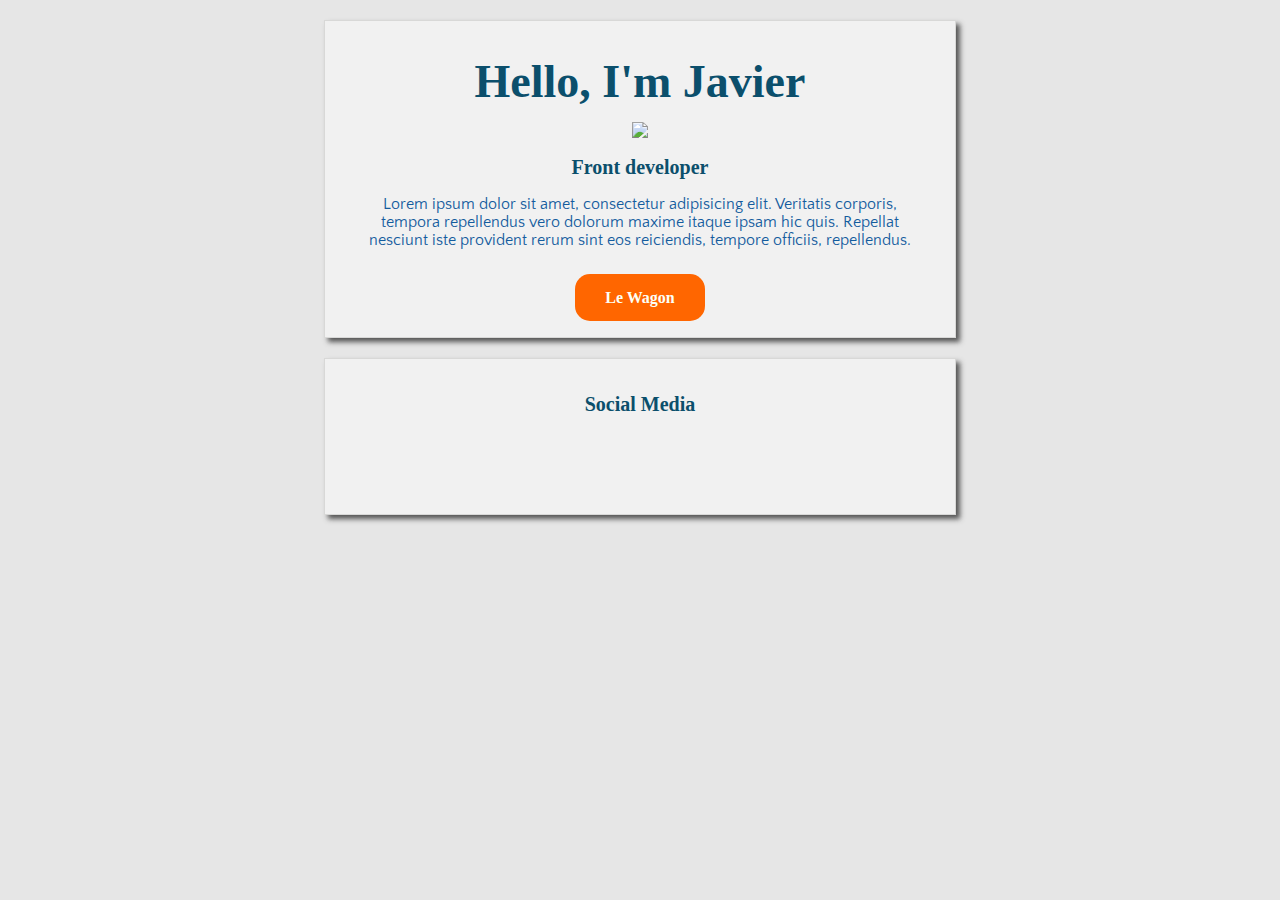
==== profile/index.html @ 0b72c951 "profile" ====
<!DOCTYPE html>
<html>
<head>
  <title>Javier's Profile</title>
  <meta charset="utf-8">
  <meta name="viewport" content="width=device-width, initial-scale=1">
  <link rel="stylesheet" href="https://use.fontawesome.com/releases/v5.6.3/css/all.css" integrity="sha384-UHRtZLI+pbxtHCWp1t77Bi1L4ZtiqrqD80Kn4Z8NTSRyMA2Fd33n5dQ8lWUE00s/" crossorigin="anonymous">
  <link rel="stylesheet" type="text/css" href="style.css">
</head>
<body>
  <div class="container text-center">
    <section class="card">
      <h1><i class="fas fa-ghost top-icon-size"></i>Hello, I'm Javier<i class="fas fa-ghost top-icon-size"></i></h1>
      <img width="200px" src="/images/profile.jpg">
      <h2>Front developer</h2>
      <p>Lorem ipsum dolor sit amet, consectetur adipisicing elit. Veritatis corporis, tempora repellendus vero dolorum maxime itaque ipsam hic quis. Repellat nesciunt iste provident rerum sint eos reiciendis, tempore officiis, repellendus.</p>
      <a href="https://www.lewagon.com/" class="cta-orange">Le Wagon</a>
    </section>
    <section class="card">
      <h2>Social Media</h2>
      <ul>
        <li><a href="https://github.com/ejfranco18"><i class="fab fa-github-alt"></i></a></li>
        <li><a href="https://www.linkedin.com/in/javierfranco18/"><i class="fab fa-linkedin"></i></i></a></li>
        <li><a href="https://www.instagram.com/javierfranco18/"><i class="fab fa-instagram"></i></a></li>
      </ul>
    </section>
  </div>
</body>
</html>
---- profile/style.css ----
@import url('https://fonts.googleapis.com/css?family=Permanent+Marker|Quattrocento+Sans|Shadows+Into+Light&display=swap');

body {
  background-color: #E6E6E6
}

h1, h2 {
  font-family: 'Permanent Marker', cursive;
  color: #0B4F6C;
  margin: 4px 0;
}

h1 {
  font-size: 48px;
}

h2 {
  font-size: 30px;
}

p {
  color: #145C9E;
  font-family: 'Quattrocento Sans', sans-serif;
  margin-bottom: 40px;
}

img {
  margin: 10px 0;
}

a {
  color: #ff6600;
  transition: .5s;
  text-decoration: none;
 }

a:hover {
  color: #255957;
}

ul {
  margin: 25px 0;
  padding: 0;
}

li {
  display: inline-block;
}

li:not(:last-child) {
  padding-right: 30px;
}

i {
  font-size: 80px;
}
.container {
  margin: 0 auto;
}

.card {
  margin-top: 20px;
  background: #F1F1F1;
  padding: 30px;
  border: 1px solid #D8D8D7;
  box-shadow: 4px 4px 5px 0px rgba(50,50,50,0.8);
}

.top-icon-size {
  font-size: 40px;
  padding: 0 15px;
}

.text-center {
  text-align: center;
}

.cta-orange {
  background-color: #ff6600;
  color: #FCFFF7;
  padding: 15px 30px;
  border-radius: 15px;
  font-weight: bolder;
}

.cta-orange:hover {
  background-color: #255957;
  color: #FCFFF7;
}

@media (min-width: 360px) {
  /* For a screen < 540px, this CSS will be read */
  .container {
    width: 90%;
  }

  h1 {
    font-size: 46px;
  }

  h2 {
    font-size: 20px;
  }
  i {
    font-size: 50px;
  }
}

@media (min-width: 720px) {
  /* For a screen < 720px, this CSS will be read */
  .container {
    width: 75%;
  }
}

@media (min-width: 960px) {
  /* For a screen < 960px, this CSS will be read */
  .container {
    width: 50%;
  }
}
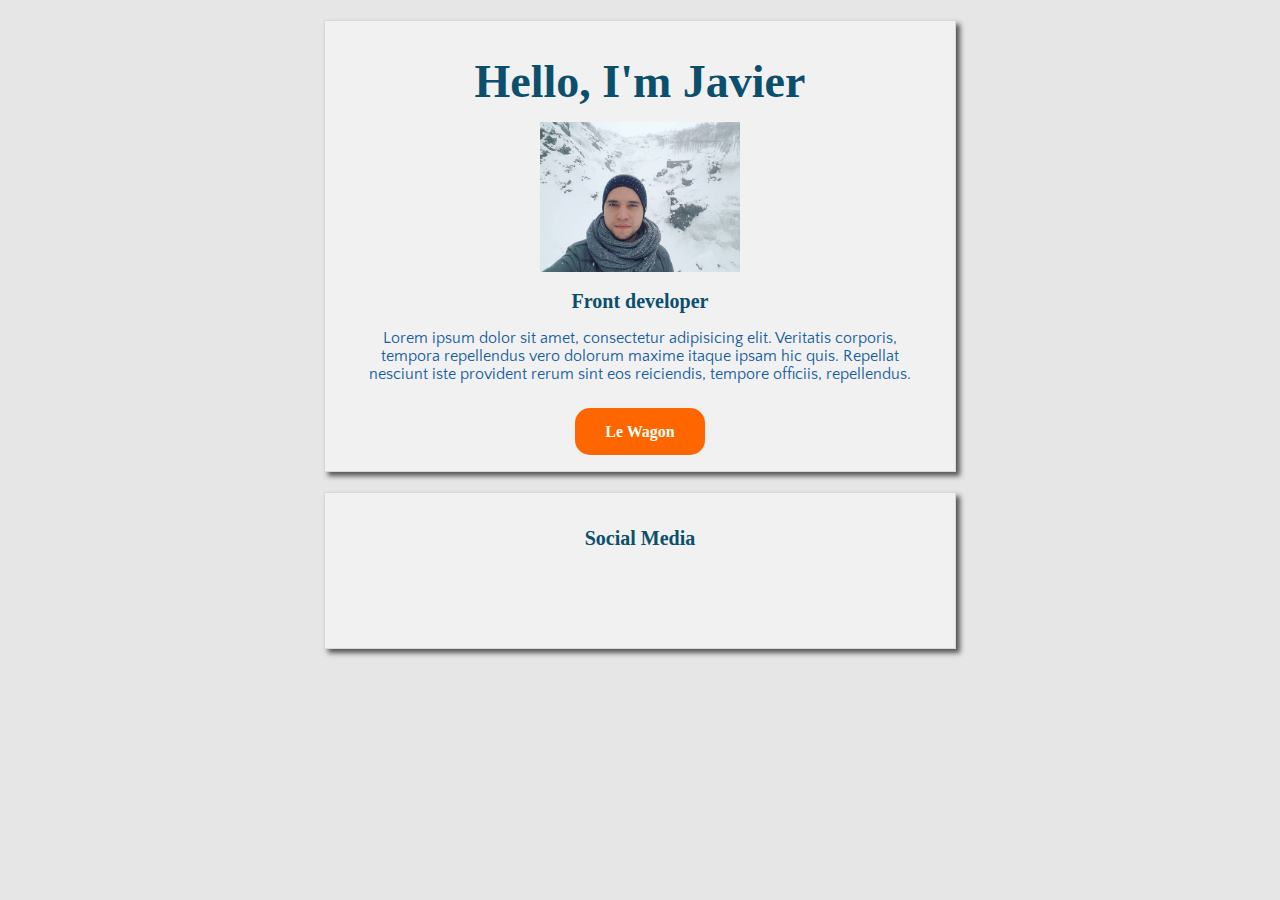
==== commit 1ae402d7: "Fix image path" ====
--- a/profile/index.html
+++ b/profile/index.html
@@ -11,7 +11,7 @@
   <div class="container text-center">
     <section class="card">
       <h1><i class="fas fa-ghost top-icon-size"></i>Hello, I'm Javier<i class="fas fa-ghost top-icon-size"></i></h1>
-      <img width="200px" src="/images/profile.jpg">
+      <img width="200px" src="./images/profile.jpg">
       <h2>Front developer</h2>
       <p>Lorem ipsum dolor sit amet, consectetur adipisicing elit. Veritatis corporis, tempora repellendus vero dolorum maxime itaque ipsam hic quis. Repellat nesciunt iste provident rerum sint eos reiciendis, tempore officiis, repellendus.</p>
       <a href="https://www.lewagon.com/" class="cta-orange">Le Wagon</a>
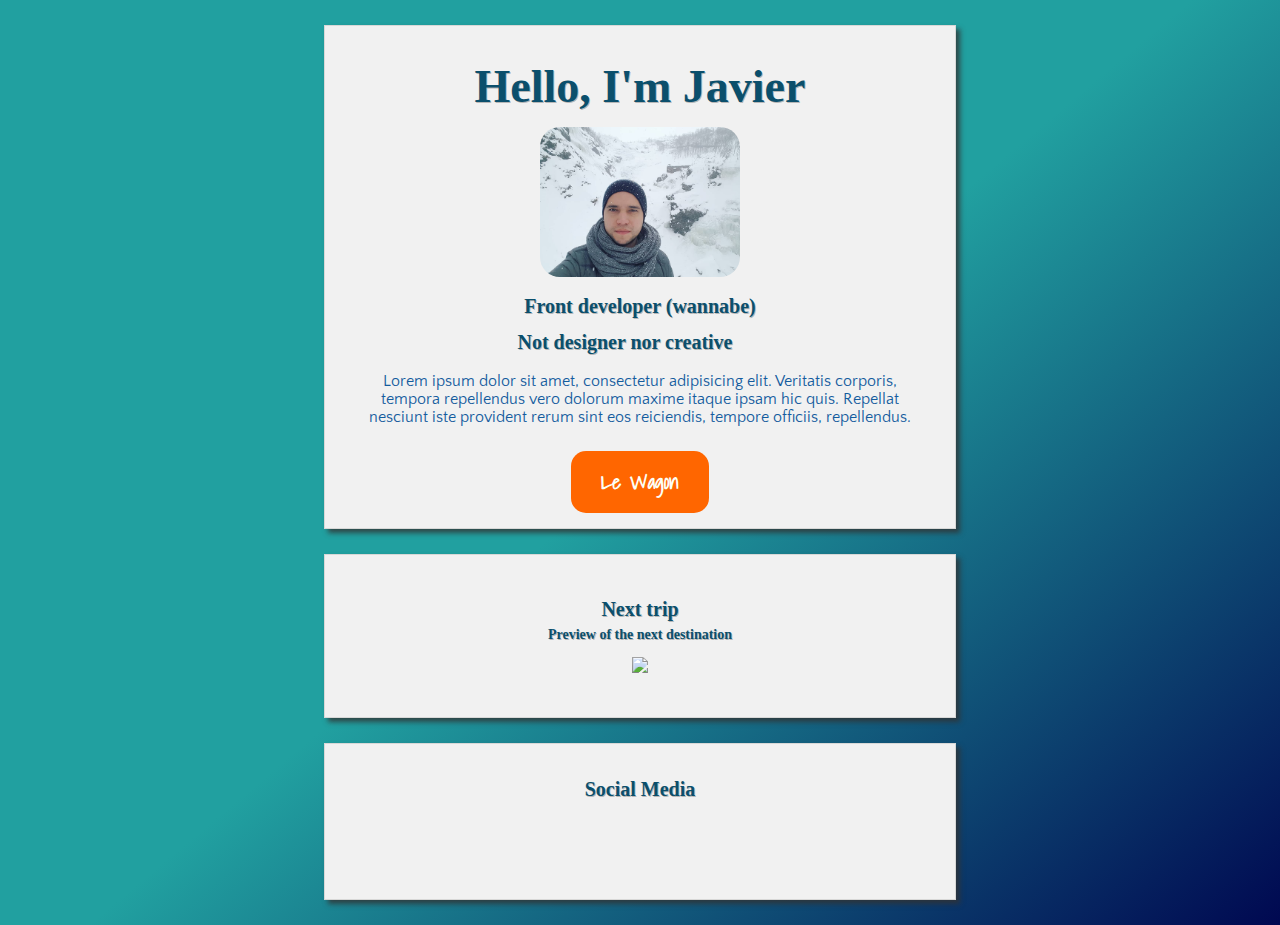
==== commit 17537894: "Adding more styles and random image" ====
--- a/profile/index.html
+++ b/profile/index.html
@@ -6,15 +6,24 @@
   <meta name="viewport" content="width=device-width, initial-scale=1">
   <link rel="stylesheet" href="https://use.fontawesome.com/releases/v5.6.3/css/all.css" integrity="sha384-UHRtZLI+pbxtHCWp1t77Bi1L4ZtiqrqD80Kn4Z8NTSRyMA2Fd33n5dQ8lWUE00s/" crossorigin="anonymous">
   <link rel="stylesheet" type="text/css" href="style.css">
+  <link rel="shortcut icon" href="./images/favicon.ico" type="image/x-icon">
 </head>
 <body>
   <div class="container text-center">
     <section class="card">
       <h1><i class="fas fa-ghost top-icon-size"></i>Hello, I'm Javier<i class="fas fa-ghost top-icon-size"></i></h1>
-      <img width="200px" src="./images/profile.jpg">
-      <h2>Front developer</h2>
+      <img width="200px" src="./images/profile.jpg" alt="travel "class="img-profile">
+      <h2>Front developer (wannabe)</h2>
+      <h2>Not designer nor creative<i class="fas fa-sad-cry"></i></h2>
       <p>Lorem ipsum dolor sit amet, consectetur adipisicing elit. Veritatis corporis, tempora repellendus vero dolorum maxime itaque ipsam hic quis. Repellat nesciunt iste provident rerum sint eos reiciendis, tempore officiis, repellendus.</p>
       <a href="https://www.lewagon.com/" class="cta-orange">Le Wagon</a>
+    </section>
+    <section class="card">
+      <h2>
+        <i class="fas fa-plane-departure"></i>Next trip<i class="fas fa-plane-arrival"></i>
+      </h2>
+      <h3>Preview of the next destination</h3>
+      <img src="https://source.unsplash.com/collection/894/700" class="img-travel">
     </section>
     <section class="card">
       <h2>Social Media</h2>
--- a/profile/style.css
+++ b/profile/style.css
@@ -1,13 +1,15 @@
 @import url('https://fonts.googleapis.com/css?family=Permanent+Marker|Quattrocento+Sans|Shadows+Into+Light&display=swap');
 
 body {
-  background-color: #E6E6E6
+  /*background-color: #E6E6E6;*/
+  background: linear-gradient(140deg, #21A0A0 50%, #000851 100%);
 }
 
-h1, h2 {
+h1, h2, h3 {
   font-family: 'Permanent Marker', cursive;
   color: #0B4F6C;
   margin: 4px 0;
+  text-shadow: 1px 1px rgba(35,35,35,0.3);
 }
 
 h1 {
@@ -16,6 +18,15 @@
 
 h2 {
   font-size: 30px;
+}
+
+h2 i{
+  font-size: 30px;
+  margin: 0 15px;
+}
+
+h3 {
+  font-size: 22px;
 }
 
 p {
@@ -35,7 +46,7 @@
  }
 
 a:hover {
-  color: #255957;
+  color: #21A0A0;
 }
 
 ul {
@@ -59,7 +70,7 @@
 }
 
 .card {
-  margin-top: 20px;
+  margin: 25px 0;
   background: #F1F1F1;
   padding: 30px;
   border: 1px solid #D8D8D7;
@@ -69,6 +80,10 @@
 .top-icon-size {
   font-size: 40px;
   padding: 0 15px;
+}
+
+.img-profile {
+  border-radius: 20px;
 }
 
 .text-center {
@@ -81,11 +96,17 @@
   padding: 15px 30px;
   border-radius: 15px;
   font-weight: bolder;
+  font-family: 'Shadows Into Light', cursive;
+  font-size: 20px;
 }
 
 .cta-orange:hover {
-  background-color: #255957;
+  background-color: #21A0A0;
   color: #FCFFF7;
+}
+
+.img-travel {
+  width: 90%
 }
 
 @media (min-width: 360px) {
@@ -101,6 +122,11 @@
   h2 {
     font-size: 20px;
   }
+
+  h3 {
+    font-size: 14px;
+  }
+
   i {
     font-size: 50px;
   }
